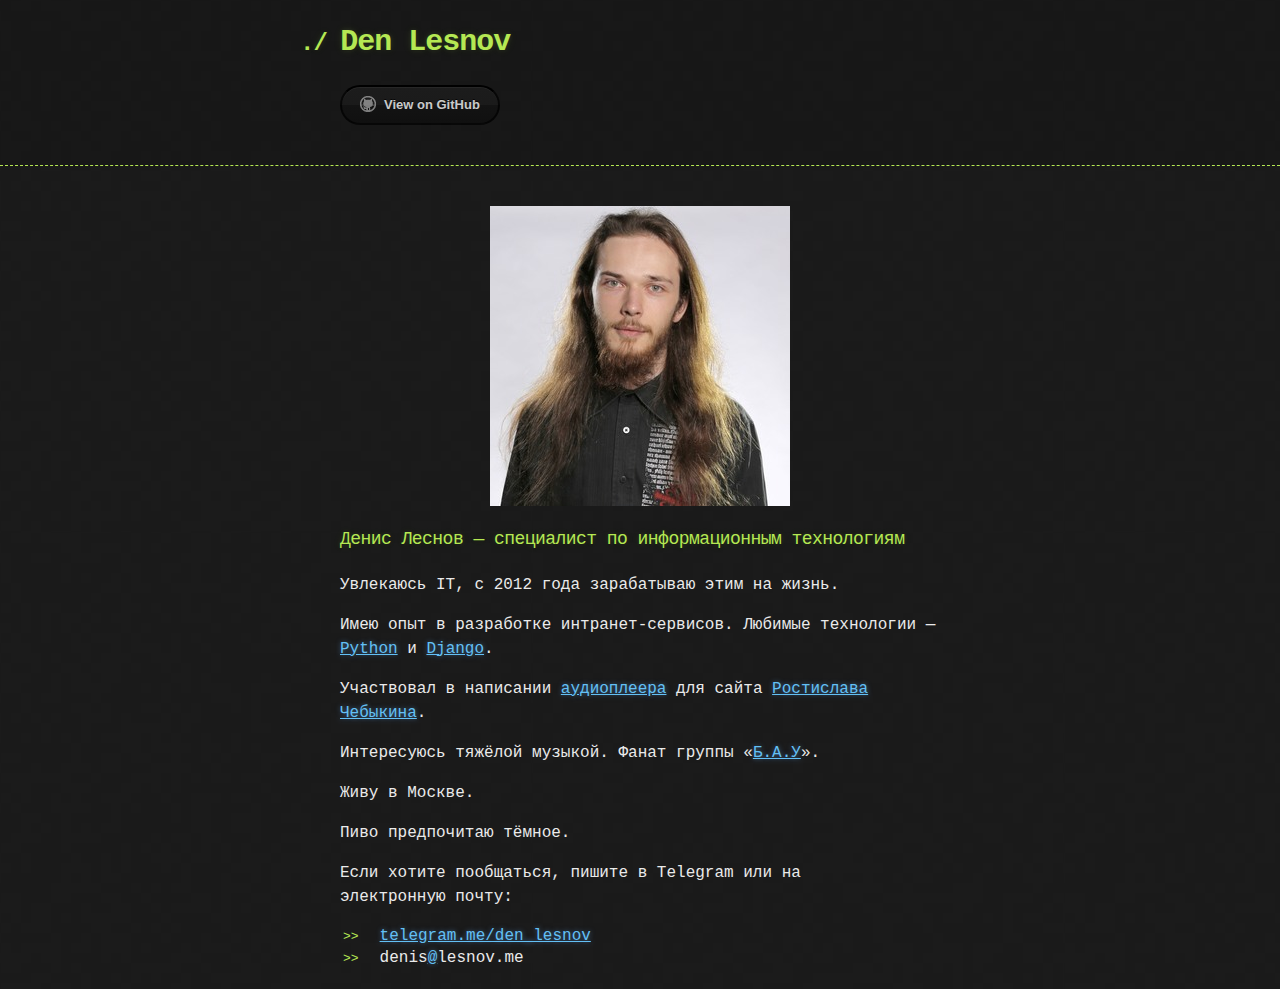
==== index.html @ fc7d812c "quotes" ====
<!DOCTYPE html>
<html>
  <head>
    <meta charset='utf-8'>
    <meta http-equiv="X-UA-Compatible" content="chrome=1">

    <link rel="stylesheet" type="text/css" href="stylesheets/stylesheet.css" media="screen">
    <link rel="stylesheet" type="text/css" href="stylesheets/pygment_trac.css" media="screen">

    <title>Den Lesnov</title>
  </head>

  <body>

    <header>
      <div class="container">
        <h1>Den Lesnov</h1>
        <h2></h2>

        <section id="downloads">
          <a href="https://github.com/Leden" class="btn btn-github"><span class="icon"></span>View on GitHub</a>
        </section>
      </div>
    </header>

    <div class="container">
      <section id="main_content">
        <div>
          <img src="images/300.jpg" alt="Den Lesnov" style="margin: 0 auto 20px; display: block"/>
        </div>
        <h3><a id="welcome-to-github-pages" class="anchor" href="#welcome-to-github-pages" aria-hidden="true"><span class="octicon octicon-link"></span></a>Денис Леснов — специалист по информационным технологиям</h3>

        <p>Увлекаюсь IT, с 2012 года зарабатываю этим на жизнь.</p>

        <p>Имею опыт в разработке интранет-сервисов. Любимые технологии — <a href="https://www.python.org/">Python</a> и <a href="https://www.djangoproject.com/">Django</a>.</p>

        <p>Участвовал в написании <a href="http://rostislav.chebykin.ru/player/">аудиоплеера</a> для сайта  <a href="http://rostislav.chebykin.ru/">Ростислава Чебыкина</a>.</p>

        <p>Интересуюсь тяжёлой музыкой. Фанат группы «<a href="https://vk.com/pray_for_your_anus">Б.А.У</a>».</p>

        <p>Живу в Москве.</p>

        <p>Пиво предпочитаю тёмное.</p>

        <p>Если хотите пообщаться, пишите в Telegram или на электронную почту:</p>
        <ul>
          <li><a href="https://telegram.me/den_lesnov">telegram.me/den_lesnov</a></li>
          <li>denis<a href="mailto:denis@lesnov.me">@</a>lesnov.me</li>
        </ul>

      </section>
    </div>

              <script type="text/javascript">
            var gaJsHost = (("https:" == document.location.protocol) ? "https://ssl." : "http://www.");
            document.write(unescape("%3Cscript src='" + gaJsHost + "google-analytics.com/ga.js' type='text/javascript'%3E%3C/script%3E"));
          </script>
          <script type="text/javascript">
            try {
              var pageTracker = _gat._getTracker("UA-59764769-1");
            pageTracker._trackPageview();
            } catch(err) {}
          </script>

  </body>
</html>
---- stylesheets/stylesheet.css ----
body {
  margin: 0;
  padding: 0;
  background: #151515 url("../images/bkg.png") 0 0;
  color: #eaeaea;
  font: 16px;
  line-height: 1.5;
  font-family: Monaco, "Bitstream Vera Sans Mono", "Lucida Console", Terminal, monospace;
}

/* General & 'Reset' Stuff */

.container {
  width: 90%;
  max-width: 600px;
  margin: 0 auto;
}

section {
  display: block;
  margin: 0 0 20px 0;
}

h1, h2, h3, h4, h5, h6 {
  margin: 0 0 20px;
}

li {
  line-height: 1.4 ;
}

/* Header, <header>
   header   - container
   h1       - project name
   h2       - project description
*/

header {
  background: rgba(0, 0, 0, 0.1);
  width: 100%;
  border-bottom: 1px dashed #b5e853;
  padding: 20px 0;
  margin: 0 0 40px 0;
}

header h1 {
  font-size: 30px;
  line-height: 1.5;
  margin: 0 0 0 -40px;
  font-weight: bold;
  font-family: Monaco, "Bitstream Vera Sans Mono", "Lucida Console", Terminal, monospace;
  color: #b5e853;
  text-shadow: 0 1px 1px rgba(0, 0, 0, 0.1),
               0 0 5px rgba(181, 232, 83, 0.1),
               0 0 10px rgba(181, 232, 83, 0.1);
  letter-spacing: -1px;
  -webkit-font-smoothing: antialiased;
}

header h1:before {
  content: "./ ";
  font-size: 24px;
}

header h2 {
  font-size: 18px;
  font-weight: 300;
  color: #666;
}

#downloads .btn {
  display: inline-block;
  text-align: center;
  margin: 0;
}

/* Main Content
*/

#main_content {
  width: 100%;
  -webkit-font-smoothing: antialiased;
}
section img {
  max-width: 100%
}

h1, h2, h3, h4, h5, h6 {
  font-weight: normal;
  font-family: Monaco, "Bitstream Vera Sans Mono", "Lucida Console", Terminal, monospace;
  color: #b5e853;
  letter-spacing: -0.03em;
  text-shadow: 0 1px 1px rgba(0, 0, 0, 0.1),
               0 0 5px rgba(181, 232, 83, 0.1),
               0 0 10px rgba(181, 232, 83, 0.1);
}

#main_content h1 {
  font-size: 30px;
}

#main_content h2 {
  font-size: 24px;
}

#main_content h3 {
  font-size: 18px;
}

#main_content h4 {
  font-size: 14px;
}

#main_content h5 {
  font-size: 12px;
  text-transform: uppercase;
  margin: 0 0 5px 0;
}

#main_content h6 {
  font-size: 12px;
  text-transform: uppercase;
  color: #999;
  margin: 0 0 5px 0;
}

dt {
  font-style: italic;
  font-weight: bold;
}

ul li {
  list-style: none;
}

ul li:before {
  content: ">>";
  font-family: Monaco, "Bitstream Vera Sans Mono", "Lucida Console", Terminal, monospace;
  font-size: 13px;
  color: #b5e853;
  margin-left: -37px;
  margin-right: 21px;
  line-height: 16px;
}

blockquote {
  color: #aaa;
  padding-left: 10px;
  border-left: 1px dotted #666;
}

pre {
  background: rgba(0, 0, 0, 0.9);
  border: 1px solid rgba(255, 255, 255, 0.15);
  padding: 10px;
  font-size: 14px;
  color: #b5e853;
  border-radius: 2px;
  -moz-border-radius: 2px;
  -webkit-border-radius: 2px;
  text-wrap: normal;
  overflow: auto;
  overflow-y: hidden;
}

table {
  width: 100%;
  margin: 0 0 20px 0;
}

th {
  text-align: left;
  border-bottom: 1px dashed #b5e853;
  padding: 5px 10px;
}

td {
  padding: 5px 10px;
}

hr {
  height: 0;
  border: 0;
  border-bottom: 1px dashed #b5e853;
  color: #b5e853;
}

/* Buttons
*/

.btn {
  display: inline-block;
  background: -webkit-linear-gradient(top, rgba(40, 40, 40, 0.3), rgba(35, 35, 35, 0.3) 50%, rgba(10, 10, 10, 0.3) 50%, rgba(0, 0, 0, 0.3));
  padding: 8px 18px;
  border-radius: 50px;
  border: 2px solid rgba(0, 0, 0, 0.7);
  border-bottom: 2px solid rgba(0, 0, 0, 0.7);
  border-top: 2px solid rgba(0, 0, 0, 1);
  color: rgba(255, 255, 255, 0.8);
  font-family: Helvetica, Arial, sans-serif;
  font-weight: bold;
  font-size: 13px;
  text-decoration: none;
  text-shadow: 0 -1px 0 rgba(0, 0, 0, 0.75);
  box-shadow: inset 0 1px 0 rgba(255, 255, 255, 0.05);
}

.btn:hover {
  background: -webkit-linear-gradient(top, rgba(40, 40, 40, 0.6), rgba(35, 35, 35, 0.6) 50%, rgba(10, 10, 10, 0.8) 50%, rgba(0, 0, 0, 0.8));
}

.btn .icon {
  display: inline-block;
  width: 16px;
  height: 16px;
  margin: 1px 8px 0 0;
  float: left;
}

.btn-github .icon {
  opacity: 0.6;
  background: url("../images/blacktocat.png") 0 0 no-repeat;
}

/* Links
   a, a:hover, a:visited
*/

a {
  color: #63c0f5;
  text-shadow: 0 0 5px rgba(104, 182, 255, 0.5);
}

/* Clearfix */

.cf:before, .cf:after {
  content:"";
  display:table;
}

.cf:after {
  clear:both;
}

.cf {
  zoom:1;
}
---- stylesheets/pygment_trac.css ----
.highlight .c { color: #999988; font-style: italic } /* Comment */
.highlight .err { color: #a61717; background-color: #e3d2d2 } /* Error */
.highlight .k { font-weight: bold } /* Keyword */
.highlight .o { font-weight: bold } /* Operator */
.highlight .cm { color: #999988; font-style: italic } /* Comment.Multiline */
.highlight .cp { color: #999999; font-weight: bold } /* Comment.Preproc */
.highlight .c1 { color: #999988; font-style: italic } /* Comment.Single */
.highlight .cs { color: #999999; font-weight: bold; font-style: italic } /* Comment.Special */
.highlight .gd { color: #000000; background-color: #ffdddd } /* Generic.Deleted */
.highlight .gd .x { color: #000000; background-color: #ffaaaa } /* Generic.Deleted.Specific */
.highlight .ge { font-style: italic } /* Generic.Emph */
.highlight .gr { color: #aa0000 } /* Generic.Error */
.highlight .gh { color: #999999 } /* Generic.Heading */
.highlight .gi { color: #000000; background-color: #ddffdd } /* Generic.Inserted */
.highlight .gi .x { color: #000000; background-color: #aaffaa } /* Generic.Inserted.Specific */
.highlight .go { color: #888888 } /* Generic.Output */
.highlight .gp { color: #555555 } /* Generic.Prompt */
.highlight .gs { font-weight: bold } /* Generic.Strong */
.highlight .gu { color: #800080; font-weight: bold; } /* Generic.Subheading */
.highlight .gt { color: #aa0000 } /* Generic.Traceback */
.highlight .kc { font-weight: bold } /* Keyword.Constant */
.highlight .kd { font-weight: bold } /* Keyword.Declaration */
.highlight .kn { font-weight: bold } /* Keyword.Namespace */
.highlight .kp { font-weight: bold } /* Keyword.Pseudo */
.highlight .kr { font-weight: bold } /* Keyword.Reserved */
.highlight .kt { color: #445588; font-weight: bold } /* Keyword.Type */
.highlight .m { color: #009999 } /* Literal.Number */
.highlight .s { color: #d14 } /* Literal.String */
.highlight .na { color: #008080 } /* Name.Attribute */
.highlight .nb { color: #0086B3 } /* Name.Builtin */
.highlight .nc { color: #445588; font-weight: bold } /* Name.Class */
.highlight .no { color: #008080 } /* Name.Constant */
.highlight .ni { color: #800080 } /* Name.Entity */
.highlight .ne { color: #990000; font-weight: bold } /* Name.Exception */
.highlight .nf { color: #990000; font-weight: bold } /* Name.Function */
.highlight .nn { color: #555555 } /* Name.Namespace */
.highlight .nt { color: #CBDFFF } /* Name.Tag */
.highlight .nv { color: #008080 } /* Name.Variable */
.highlight .ow { font-weight: bold } /* Operator.Word */
.highlight .w { color: #bbbbbb } /* Text.Whitespace */
.highlight .mf { color: #009999 } /* Literal.Number.Float */
.highlight .mh { color: #009999 } /* Literal.Number.Hex */
.highlight .mi { color: #009999 } /* Literal.Number.Integer */
.highlight .mo { color: #009999 } /* Literal.Number.Oct */
.highlight .sb { color: #d14 } /* Literal.String.Backtick */
.highlight .sc { color: #d14 } /* Literal.String.Char */
.highlight .sd { color: #d14 } /* Literal.String.Doc */
.highlight .s2 { color: #d14 } /* Literal.String.Double */
.highlight .se { color: #d14 } /* Literal.String.Escape */
.highlight .sh { color: #d14 } /* Literal.String.Heredoc */
.highlight .si { color: #d14 } /* Literal.String.Interpol */
.highlight .sx { color: #d14 } /* Literal.String.Other */
.highlight .sr { color: #009926 } /* Literal.String.Regex */
.highlight .s1 { color: #d14 } /* Literal.String.Single */
.highlight .ss { color: #990073 } /* Literal.String.Symbol */
.highlight .bp { color: #999999 } /* Name.Builtin.Pseudo */
.highlight .vc { color: #008080 } /* Name.Variable.Class */
.highlight .vg { color: #008080 } /* Name.Variable.Global */
.highlight .vi { color: #008080 } /* Name.Variable.Instance */
.highlight .il { color: #009999 } /* Literal.Number.Integer.Long */

.type-csharp .highlight .k { color: #0000FF }
.type-csharp .highlight .kt { color: #0000FF }
.type-csharp .highlight .nf { color: #000000; font-weight: normal }
.type-csharp .highlight .nc { color: #2B91AF }
.type-csharp .highlight .nn { color: #000000 }
.type-csharp .highlight .s { color: #A31515 }
.type-csharp .highlight .sc { color: #A31515 }
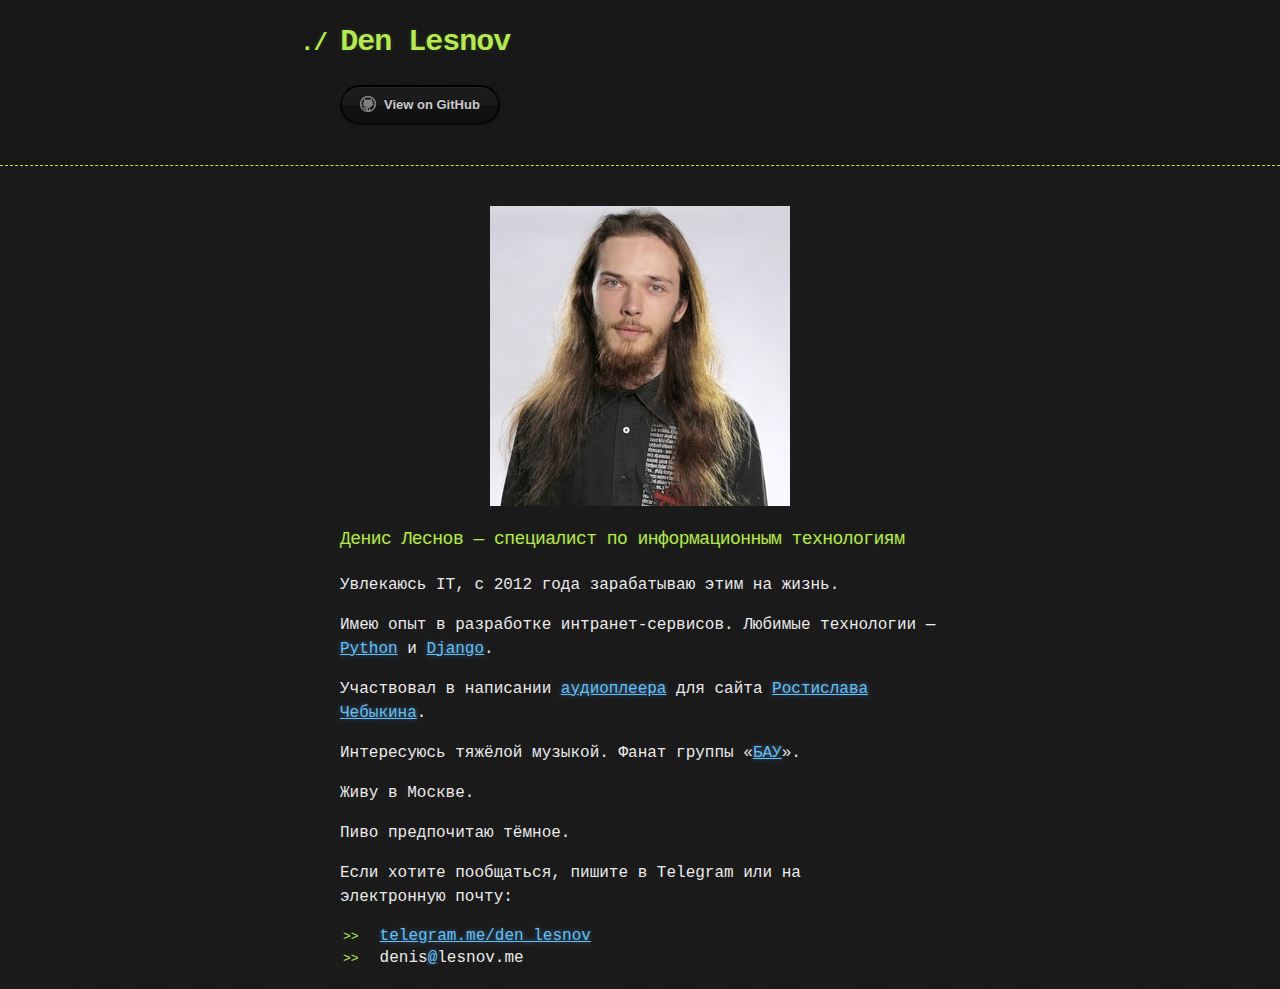
==== commit ba452656: "abbrev dots" ====
--- a/index.html
+++ b/index.html
@@ -36,7 +36,7 @@
 
         <p>Участвовал в написании <a href="http://rostislav.chebykin.ru/player/">аудиоплеера</a> для сайта  <a href="http://rostislav.chebykin.ru/">Ростислава Чебыкина</a>.</p>
 
-        <p>Интересуюсь тяжёлой музыкой. Фанат группы «<a href="https://vk.com/pray_for_your_anus">Б.А.У</a>».</p>
+        <p>Интересуюсь тяжёлой музыкой. Фанат группы «<a href="https://vk.com/pray_for_your_anus">БАУ</a>».</p>
 
         <p>Живу в Москве.</p>
 
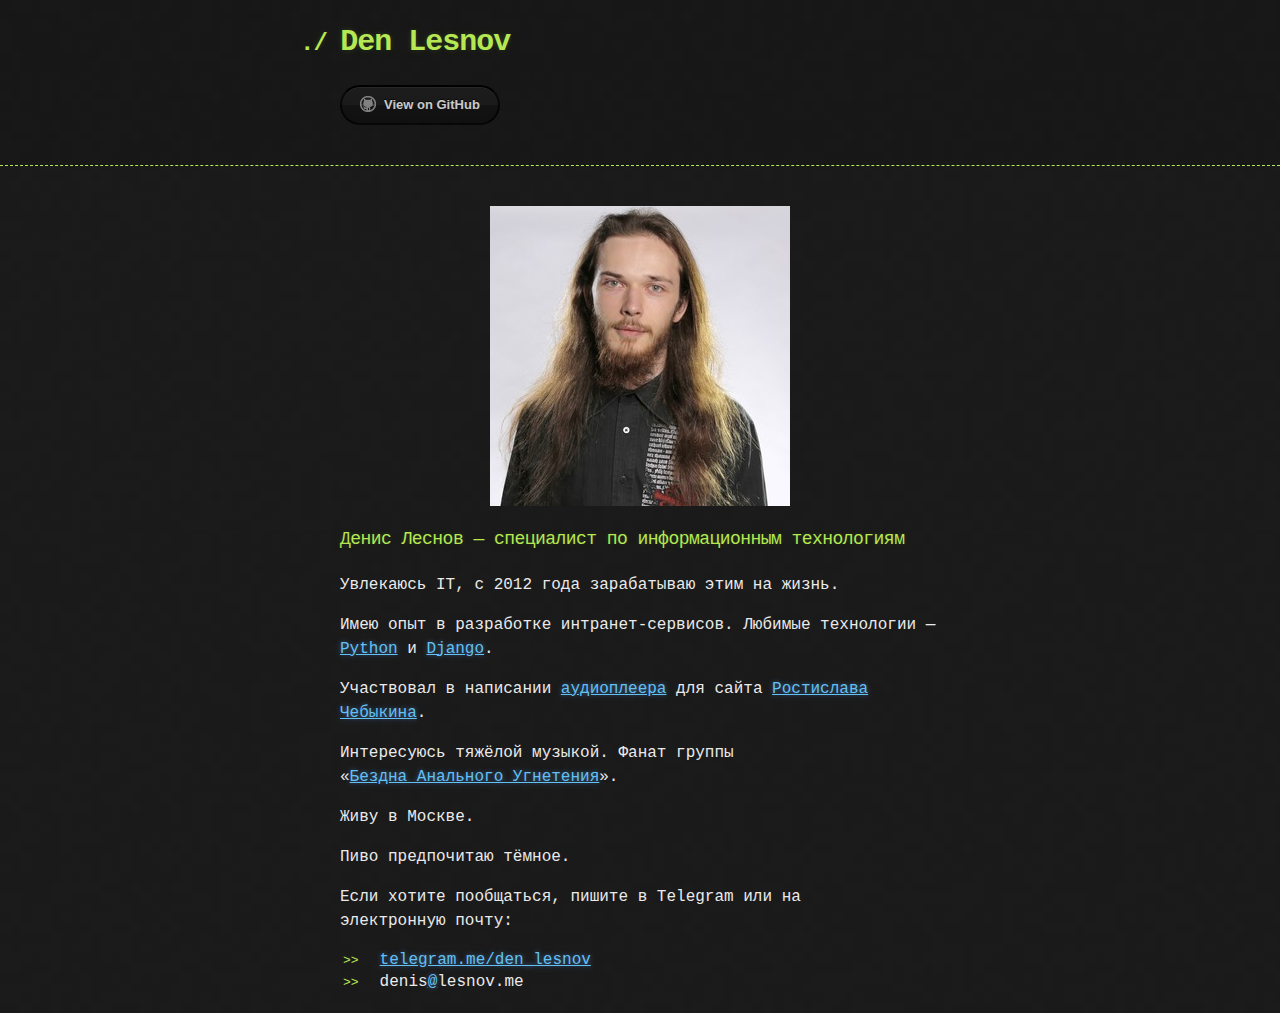
==== commit 69da3571: "Full name of favorite band" ====
--- a/index.html
+++ b/index.html
@@ -36,7 +36,7 @@
 
         <p>Участвовал в написании <a href="http://rostislav.chebykin.ru/player/">аудиоплеера</a> для сайта  <a href="http://rostislav.chebykin.ru/">Ростислава Чебыкина</a>.</p>
 
-        <p>Интересуюсь тяжёлой музыкой. Фанат группы «<a href="https://vk.com/pray_for_your_anus">БАУ</a>».</p>
+        <p>Интересуюсь тяжёлой музыкой. Фанат группы «<a href="https://vk.com/pray_for_your_anus">Бездна&nbsp;Анального&nbsp;Угнетения</a>».</p>
 
         <p>Живу в Москве.</p>
 
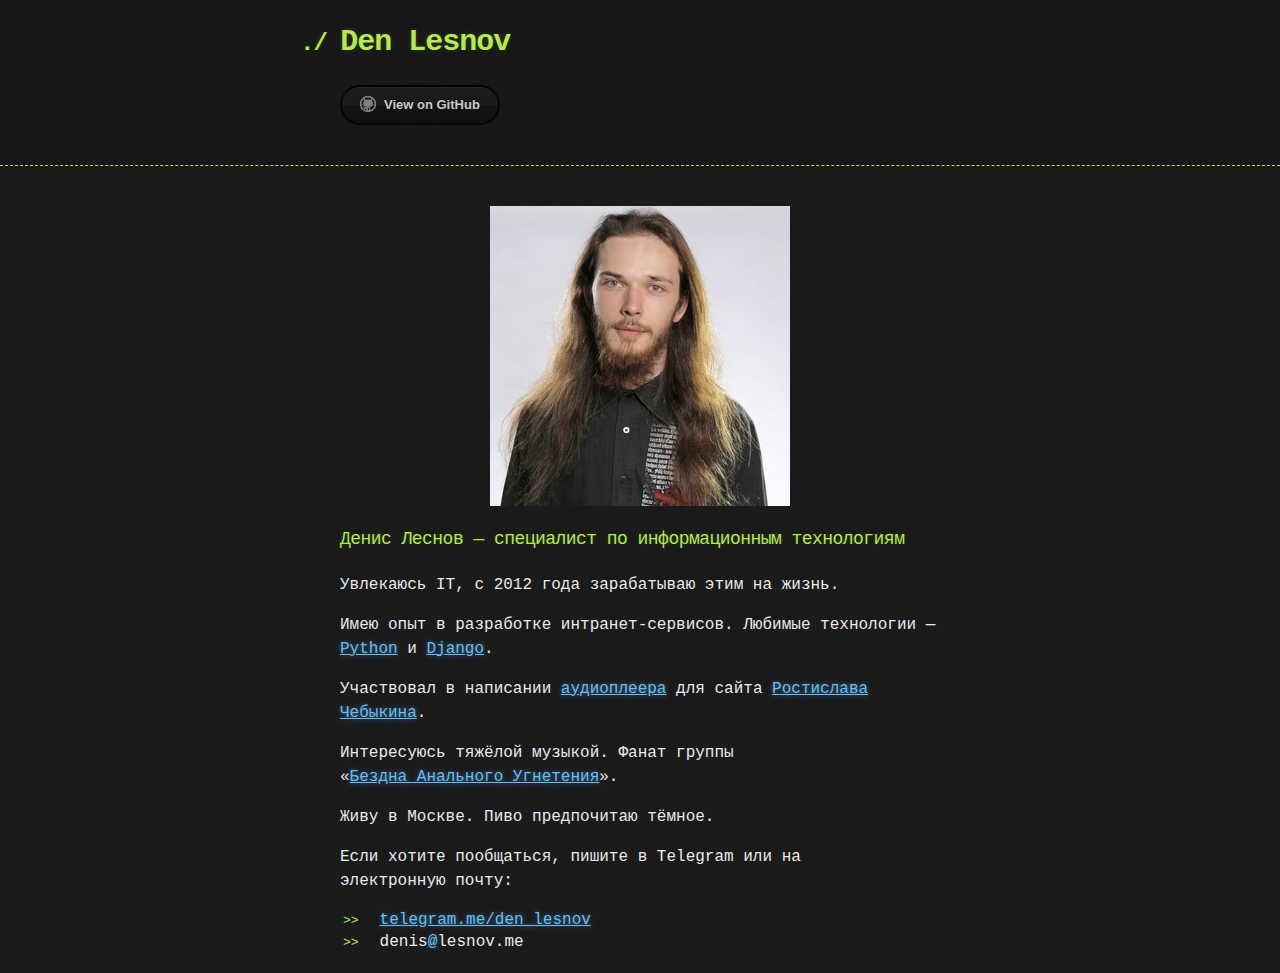
==== commit 38227701: "no split betwrrn Moscow and beer" ====
--- a/index.html
+++ b/index.html
@@ -38,9 +38,7 @@
 
         <p>Интересуюсь тяжёлой музыкой. Фанат группы «<a href="https://vk.com/pray_for_your_anus">Бездна&nbsp;Анального&nbsp;Угнетения</a>».</p>
 
-        <p>Живу в Москве.</p>
-
-        <p>Пиво предпочитаю тёмное.</p>
+        <p>Живу в Москве. Пиво предпочитаю тёмное.</p>
 
         <p>Если хотите пообщаться, пишите в Telegram или на электронную почту:</p>
         <ul>
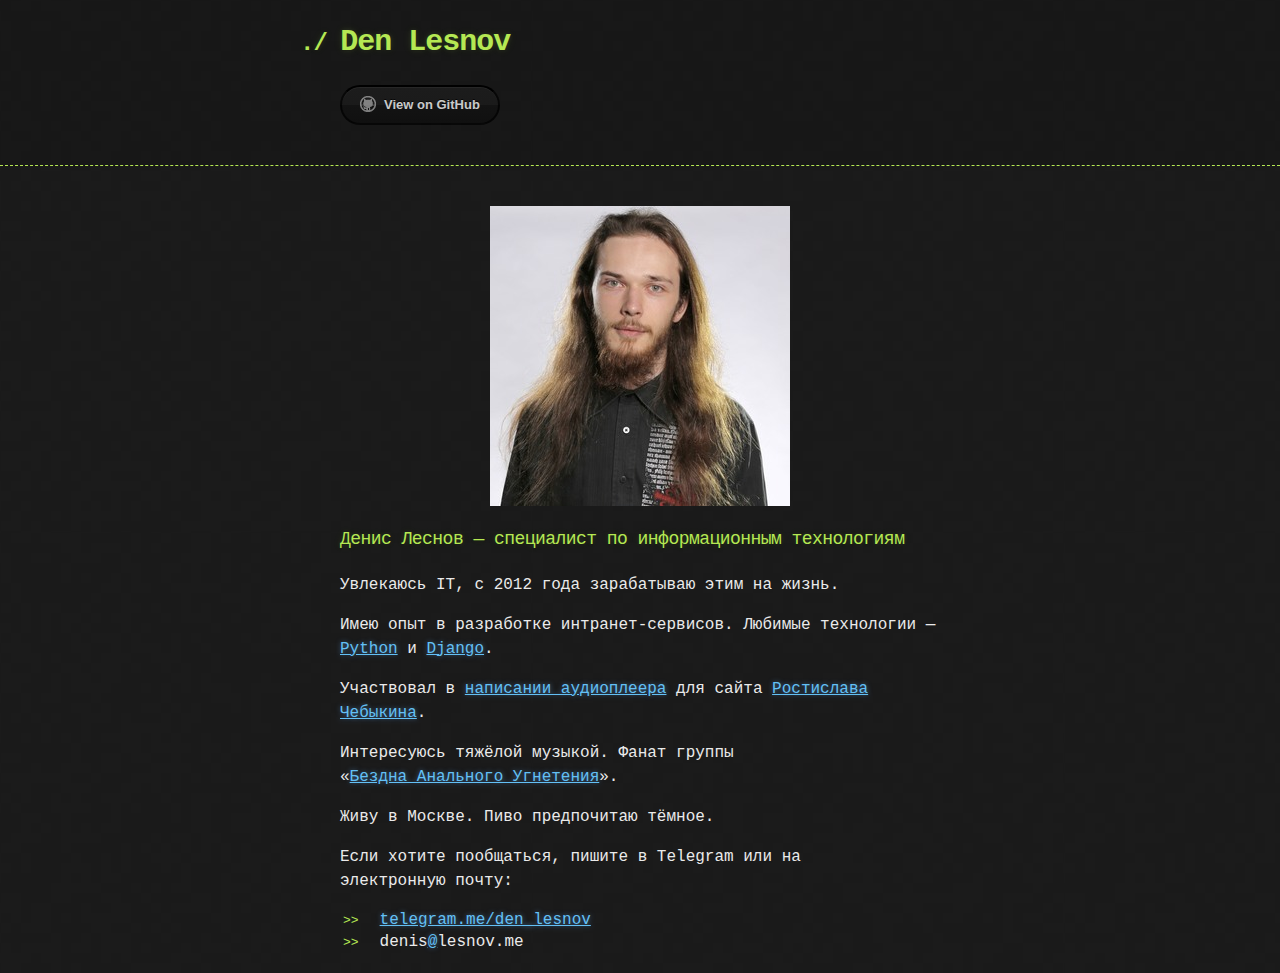
==== commit 2fc8698d: "Grey clouds" ====
--- a/index.html
+++ b/index.html
@@ -26,7 +26,7 @@
     <div class="container">
       <section id="main_content">
         <div>
-          <img src="images/300.jpg" alt="Den Lesnov" style="margin: 0 auto 20px; display: block"/>
+          <a href="clouds/index.html"><img src="images/300.jpg" alt="Den Lesnov" style="margin: 0 auto 20px; display: block"/></a>
         </div>
         <h3><a id="welcome-to-github-pages" class="anchor" href="#welcome-to-github-pages" aria-hidden="true"><span class="octicon octicon-link"></span></a>Денис Леснов — специалист по информационным технологиям</h3>
 
@@ -34,7 +34,7 @@
 
         <p>Имею опыт в разработке интранет-сервисов. Любимые технологии — <a href="https://www.python.org/">Python</a> и <a href="https://www.djangoproject.com/">Django</a>.</p>
 
-        <p>Участвовал в написании <a href="http://rostislav.chebykin.ru/player/">аудиоплеера</a> для сайта  <a href="http://rostislav.chebykin.ru/">Ростислава Чебыкина</a>.</p>
+        <p>Участвовал в <a href="http://habrahabr.ru/post/256329/">написании аудиоплеера</a> для сайта  <a href="http://rostislav.chebykin.ru/">Ростислава Чебыкина</a>.</p>
 
         <p>Интересуюсь тяжёлой музыкой. Фанат группы «<a href="https://vk.com/pray_for_your_anus">Бездна&nbsp;Анального&nbsp;Угнетения</a>».</p>
 
@@ -59,6 +59,35 @@
             pageTracker._trackPageview();
             } catch(err) {}
           </script>
+<!-- Yandex.Metrika counter -->
+<script type="text/javascript">
+    (function (d, w, c) {
+        (w[c] = w[c] || []).push(function() {
+            try {
+                w.yaCounter17138368 = new Ya.Metrika({
+                    id:17138368,
+                    clickmap:true,
+                    trackLinks:true,
+                    accurateTrackBounce:true,
+                    webvisor:true,
+                    ut:"noindex"
+                });
+            } catch(e) { }
+        });
 
+        var n = d.getElementsByTagName("script")[0],
+            s = d.createElement("script"),
+            f = function () { n.parentNode.insertBefore(s, n); };
+        s.type = "text/javascript";
+        s.async = true;
+        s.src = (d.location.protocol == "https:" ? "https:" : "http:") + "//mc.yandex.ru/metrika/watch.js";
+
+        if (w.opera == "[object Opera]") {
+            d.addEventListener("DOMContentLoaded", f, false);
+        } else { f(); }
+    })(document, window, "yandex_metrika_callbacks");
+</script>
+<noscript><div><img src="//mc.yandex.ru/watch/17138368?ut=noindex" style="position:absolute; left:-9999px;" alt="" /></div></noscript>
+<!-- /Yandex.Metrika counter -->
   </body>
 </html>
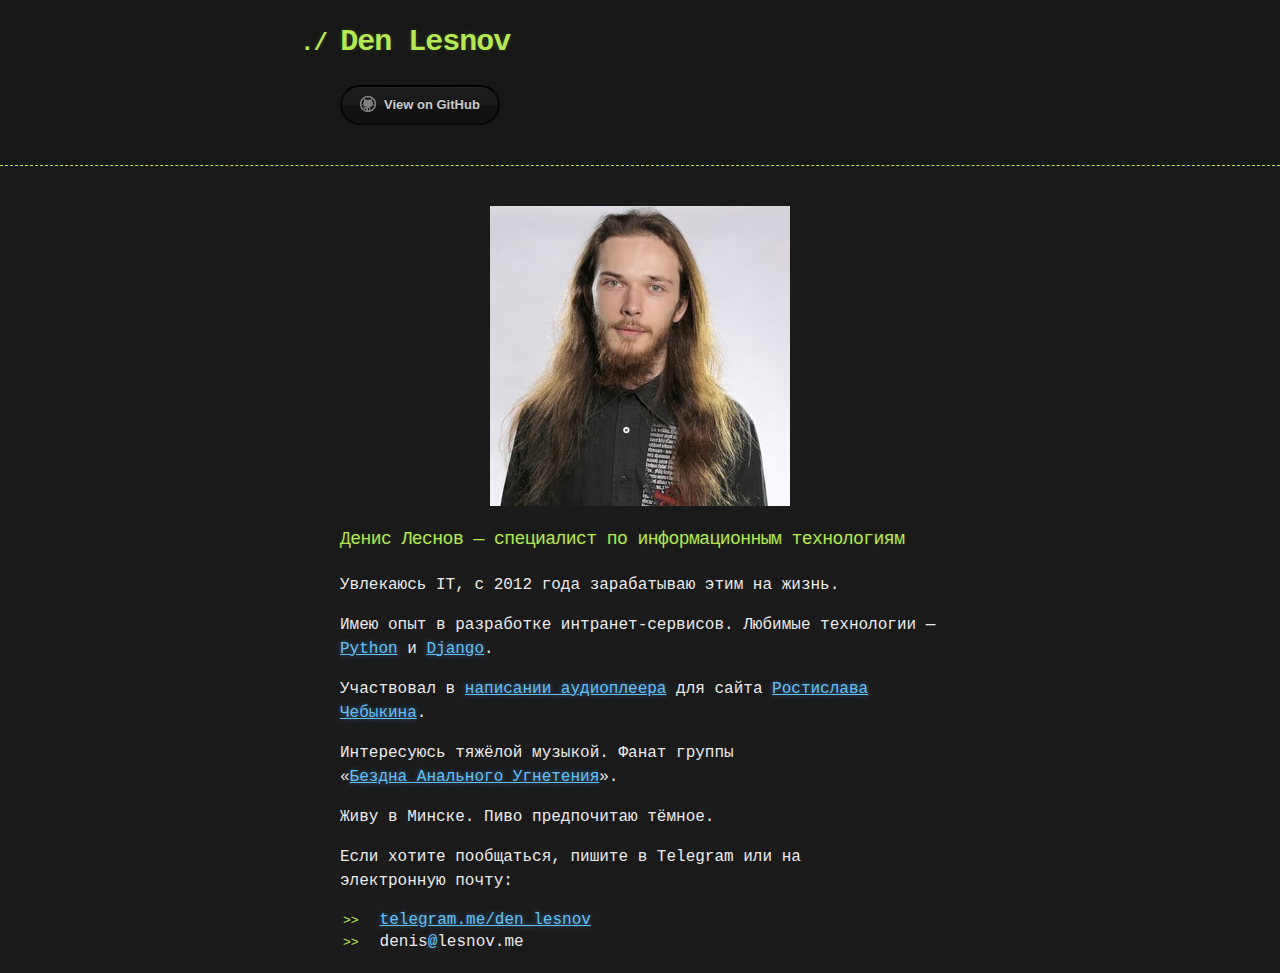
==== commit 4f34bbd8: "Moved to Minsk" ====
--- a/index.html
+++ b/index.html
@@ -36,9 +36,9 @@
 
         <p>Участвовал в <a href="http://habrahabr.ru/post/256329/">написании аудиоплеера</a> для сайта  <a href="http://rostislav.chebykin.ru/">Ростислава Чебыкина</a>.</p>
 
-        <p>Интересуюсь тяжёлой музыкой. Фанат группы «<a href="https://vk.com/pray_for_your_anus">Бездна&nbsp;Анального&nbsp;Угнетения</a>».</p>
+        <p>Интересуюсь тяжёлой музыкой. Фанат группы «<a href="https://vk.com/pfya_bau">Бездна&nbsp;Анального&nbsp;Угнетения</a>».</p>
 
-        <p>Живу в Москве. Пиво предпочитаю тёмное.</p>
+        <p>Живу в Минске. Пиво предпочитаю тёмное.</p>
 
         <p>Если хотите пообщаться, пишите в Telegram или на электронную почту:</p>
         <ul>
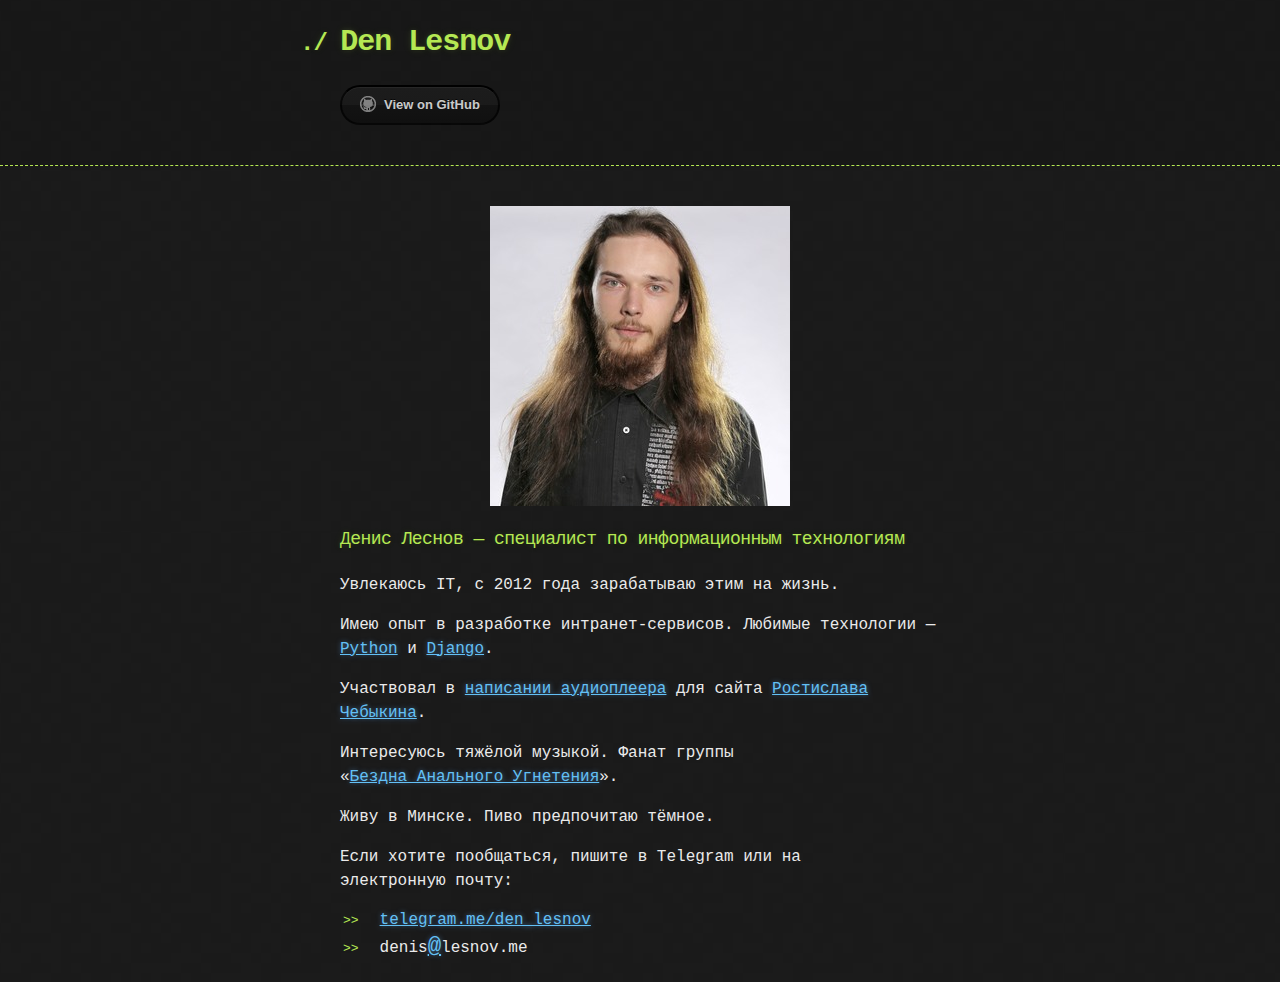
==== commit 82fe605e: "Bigger @ in email address to ease clicking; email address with + notation" ====
--- a/index.html
+++ b/index.html
@@ -43,7 +43,7 @@
         <p>Если хотите пообщаться, пишите в Telegram или на электронную почту:</p>
         <ul>
           <li><a href="https://telegram.me/den_lesnov">telegram.me/den_lesnov</a></li>
-          <li>denis<a href="mailto:denis@lesnov.me">@</a>lesnov.me</li>
+          <li>denis<a class="big-at" href="mailto:denis+lesnov.me@lesnov.me">@</a>lesnov.me</li>
         </ul>
 
       </section>
--- a/stylesheets/stylesheet.css
+++ b/stylesheets/stylesheet.css
@@ -244,4 +244,8 @@
 
 .cf {
   zoom:1;
-}+}
+
+.big-at {
+  font-size: 140%;
+}
